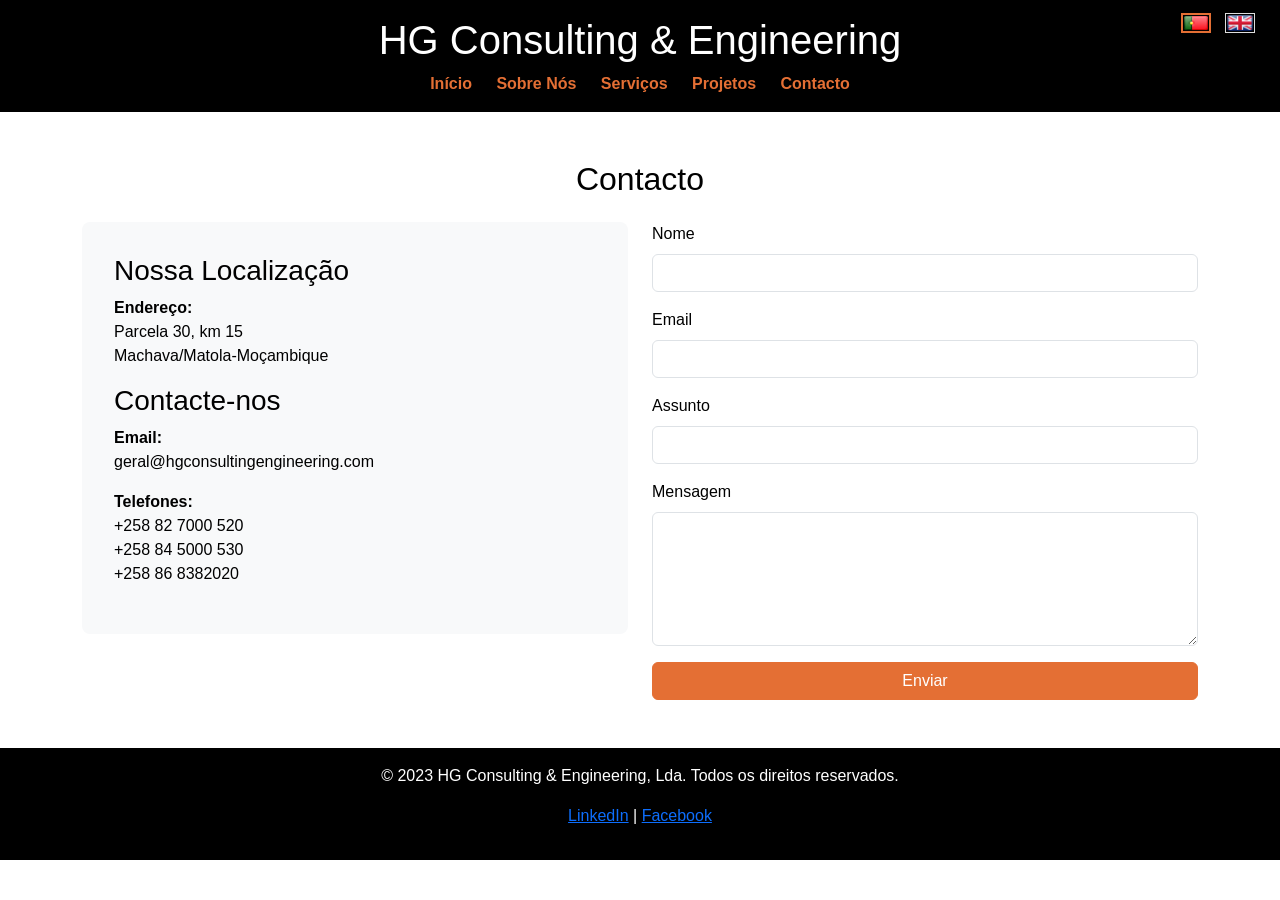
==== contacto.html @ ecad8592 "feat(contact): add contacto page with location and contact form" ====
<!DOCTYPE html>
<html lang="pt">
<head>
  <meta charset="UTF-8">
  <meta name="viewport" content="width=device-width, initial-scale=1.0">
  <title>Contacto - HG Consulting & Engineering</title>
  <link href="https://cdn.jsdelivr.net/npm/bootstrap@5.3.0/dist/css/bootstrap.min.css" rel="stylesheet">
  <link href="css/flags.css" rel="stylesheet">
  <script src="js/translations.js"></script>
  <style>
    body {
      font-family: Arial, sans-serif;
      margin: 0;
      padding: 0;
      background-color: #FFFFFF;
      color: #000000;
    }
    header, footer {
      background-color: #000000;
      color: white;
      padding: 1em;
      text-align: center;
    }
    nav a {
      margin: 0 10px;
      color: #E46F34;
      text-decoration: none;
      font-weight: bold;
    }
    nav a:hover {
      text-decoration: underline;
    }
    .contact-info {
      background-color: #f8f9fa;
      border-radius: 8px;
      padding: 2em;
      margin-bottom: 2em;
    }
    .form-control:focus {
      border-color: #E46F34;
      box-shadow: 0 0 0 0.2rem rgba(228, 111, 52, 0.25);
    }
    .btn-primary {
      background-color: #E46F34;
      border-color: #E46F34;
    }
    .btn-primary:hover {
      background-color: #cc5f2a;
      border-color: #cc5f2a;
    }
  </style>
</head>
<body>
  <div class="language-selector">
    <img src="img/flags/PT.png" class="flag-icon active" data-lang="pt" onclick="changeLanguage('pt')" alt="Português">
    <img src="img/flags/GB.png" class="flag-icon" data-lang="en" onclick="changeLanguage('en')" alt="English">
  </div>

  <header>
    <h1>HG Consulting & Engineering</h1>
    <nav>
      <a href="index.html" data-translate="inicio">Início</a>
      <a href="index.html#sobre" data-translate="sobre">Sobre Nós</a>
      <a href="servicos.html" data-translate="servicos">Serviços</a>
      <a href="index.html#projetos" data-translate="projectos">Projetos</a>
      <a href="contacto.html" data-translate="contacto">Contacto</a>
    </nav>
  </header>

  <main class="container py-5">
    <h2 class="text-center mb-4" data-translate="contacto">Contacto</h2>
    
    <div class="row">
      <div class="col-md-6">
        <div class="contact-info">
          <h3 data-translate="nossaLocalizacao">Nossa Localização</h3>
          <p><strong data-translate="endereco">Endereço:</strong><br>
          Parcela 30, km 15<br>
          Machava/Matola-Moçambique</p>
          
          <h3 data-translate="contactenos">Contacte-nos</h3>
          <p>
            <strong>Email:</strong><br>
            geral@hgconsultingengineering.com
          </p>
          <p>
            <strong data-translate="telefones">Telefones:</strong><br>
            +258 82 7000 520<br>
            +258 84 5000 530<br>
            +258 86 8382020
          </p>
        </div>
      </div>

      <div class="col-md-6">
        <form action="https://formspree.io/f/geral@hgconsultingengineering.com" method="POST">
          <div class="mb-3">
            <label for="nome" class="form-label" data-translate="nome">Nome</label>
            <input type="text" class="form-control" id="nome" name="nome" required>
          </div>
          <div class="mb-3">
            <label for="email" class="form-label">Email</label>
            <input type="email" class="form-control" id="email" name="email" required>
          </div>
          <div class="mb-3">
            <label for="assunto" class="form-label" data-translate="assunto">Assunto</label>
            <input type="text" class="form-control" id="assunto" name="assunto" required>
          </div>
          <div class="mb-3">
            <label for="mensagem" class="form-label" data-translate="mensagem">Mensagem</label>
            <textarea class="form-control" id="mensagem" name="mensagem" rows="5" required></textarea>
          </div>
          <div class="d-grid">
            <button type="submit" class="btn btn-primary" data-translate="enviar">Enviar</button>
          </div>
        </form>
      </div>
    </div>
  </main>

  <footer>
    <p>&copy; 2023 HG Consulting & Engineering, Lda. <span data-translate="direitos">Todos os direitos reservados.</span></p>
    <p>
      <a href="#"><i class="bi bi-linkedin"></i> LinkedIn</a> |
      <a href="#"><i class="bi bi-facebook"></i> Facebook</a>
    </p>
  </footer>

  <script src="https://cdn.jsdelivr.net/npm/bootstrap@5.3.0/dist/js/bootstrap.bundle.min.js"></script>
</body>
</html>
---- css/flags.css ----
.language-selector {
  position: absolute;
  top: 10px;
  right: 20px;
  z-index: 1000;
}

.flag-icon {
  cursor: pointer;
  width: 30px;
  height: 20px;
  margin: 0 5px;
  border: 1px solid #ddd;
  transition: transform 0.2s;
}

.flag-icon:hover {
  transform: scale(1.1);
}

.flag-icon.active {
  border: 2px solid #E46F34;
}
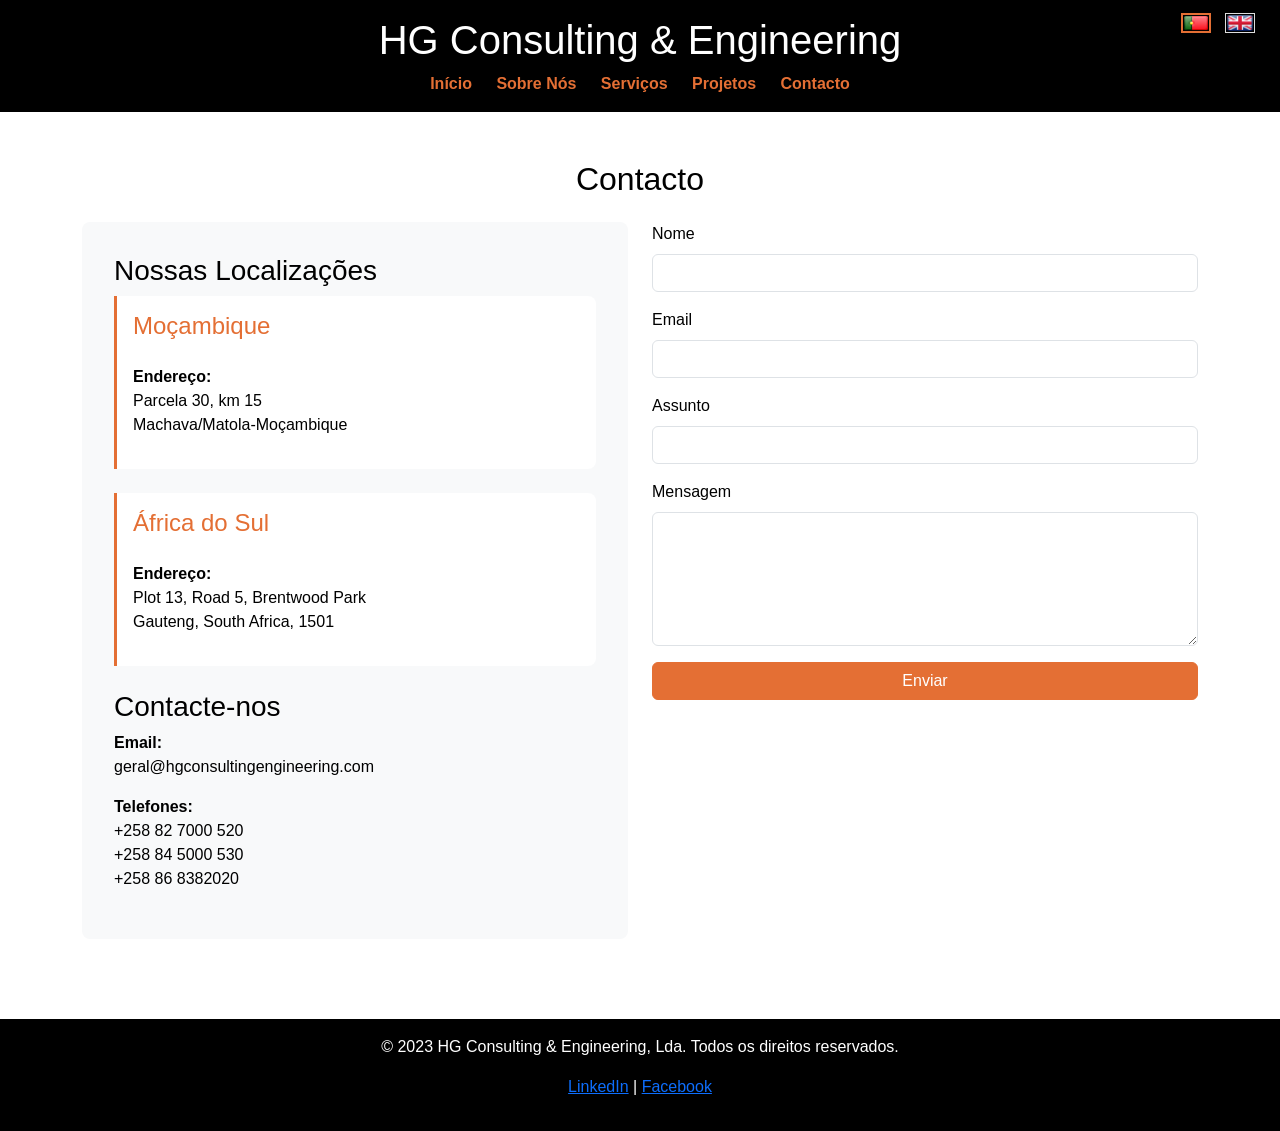
==== commit 33c7c819: "feat(contact): enhance location section with multiple entries and styling" ====
--- a/contacto.html
+++ b/contacto.html
@@ -48,6 +48,17 @@
       background-color: #cc5f2a;
       border-color: #cc5f2a;
     }
+    .location-card {
+      padding: 1em;
+      border-left: 3px solid #E46F34;
+      background-color: white;
+      border-radius: 0 8px 8px 0;
+    }
+
+    .location-card h4 {
+      color: #E46F34;
+      margin-bottom: 1em;
+    }
   </style>
 </head>
 <body>
@@ -73,10 +84,21 @@
     <div class="row">
       <div class="col-md-6">
         <div class="contact-info">
-          <h3 data-translate="nossaLocalizacao">Nossa Localização</h3>
-          <p><strong data-translate="endereco">Endereço:</strong><br>
-          Parcela 30, km 15<br>
-          Machava/Matola-Moçambique</p>
+          <h3 data-translate="nossaLocalizacao">Nossas Localizações</h3>
+          
+          <div class="location-card mb-4">
+            <h4 data-translate="mozambique">Moçambique</h4>
+            <p><strong data-translate="endereco">Endereço:</strong><br>
+            Parcela 30, km 15<br>
+            Machava/Matola-Moçambique</p>
+          </div>
+
+          <div class="location-card mb-4">
+            <h4 data-translate="southAfrica">África do Sul</h4>
+            <p><strong data-translate="endereco">Endereço:</strong><br>
+            Plot 13, Road 5, Brentwood Park<br>
+            Gauteng, South Africa, 1501</p>
+          </div>
           
           <h3 data-translate="contactenos">Contacte-nos</h3>
           <p>
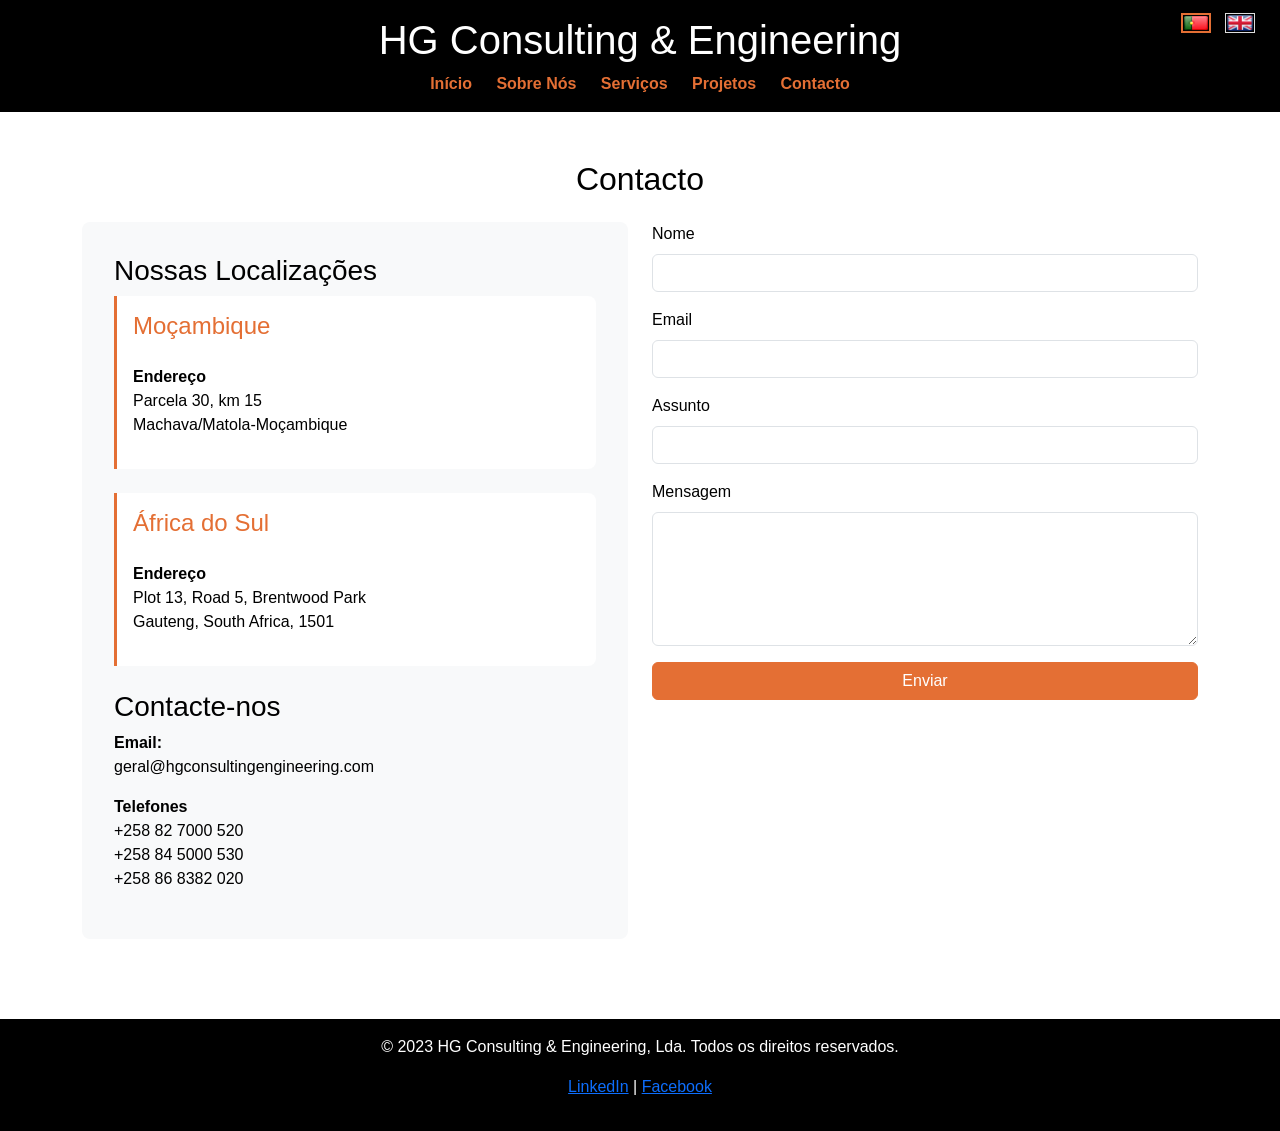
==== commit bb797588: "fix(i18n): update translations and correct spelling in contacto page" ====
--- a/contacto.html
+++ b/contacto.html
@@ -79,12 +79,12 @@
   </header>
 
   <main class="container py-5">
-    <h2 class="text-center mb-4" data-translate="contacto">Contacto</h2>
+    <h2 class="text-center mb-4" data-translate="contact">Contacto</h2>
     
     <div class="row">
       <div class="col-md-6">
         <div class="contact-info">
-          <h3 data-translate="nossaLocalizacao">Nossas Localizações</h3>
+          <h3 data-translate="nossasLocalizacoes">Nossas Localizações</h3>
           
           <div class="location-card mb-4">
             <h4 data-translate="mozambique">Moçambique</h4>
@@ -100,7 +100,7 @@
             Gauteng, South Africa, 1501</p>
           </div>
           
-          <h3 data-translate="contactenos">Contacte-nos</h3>
+          <h3 data-translate="contacteNos">Contacte-nos</h3>
           <p>
             <strong>Email:</strong><br>
             geral@hgconsultingengineering.com
@@ -109,7 +109,7 @@
             <strong data-translate="telefones">Telefones:</strong><br>
             +258 82 7000 520<br>
             +258 84 5000 530<br>
-            +258 86 8382020
+            +258 86 8382 020
           </p>
         </div>
       </div>
@@ -121,7 +121,7 @@
             <input type="text" class="form-control" id="nome" name="nome" required>
           </div>
           <div class="mb-3">
-            <label for="email" class="form-label">Email</label>
+            <label for="email" class="form-label" data-translate="email">Email</label>
             <input type="email" class="form-control" id="email" name="email" required>
           </div>
           <div class="mb-3">
